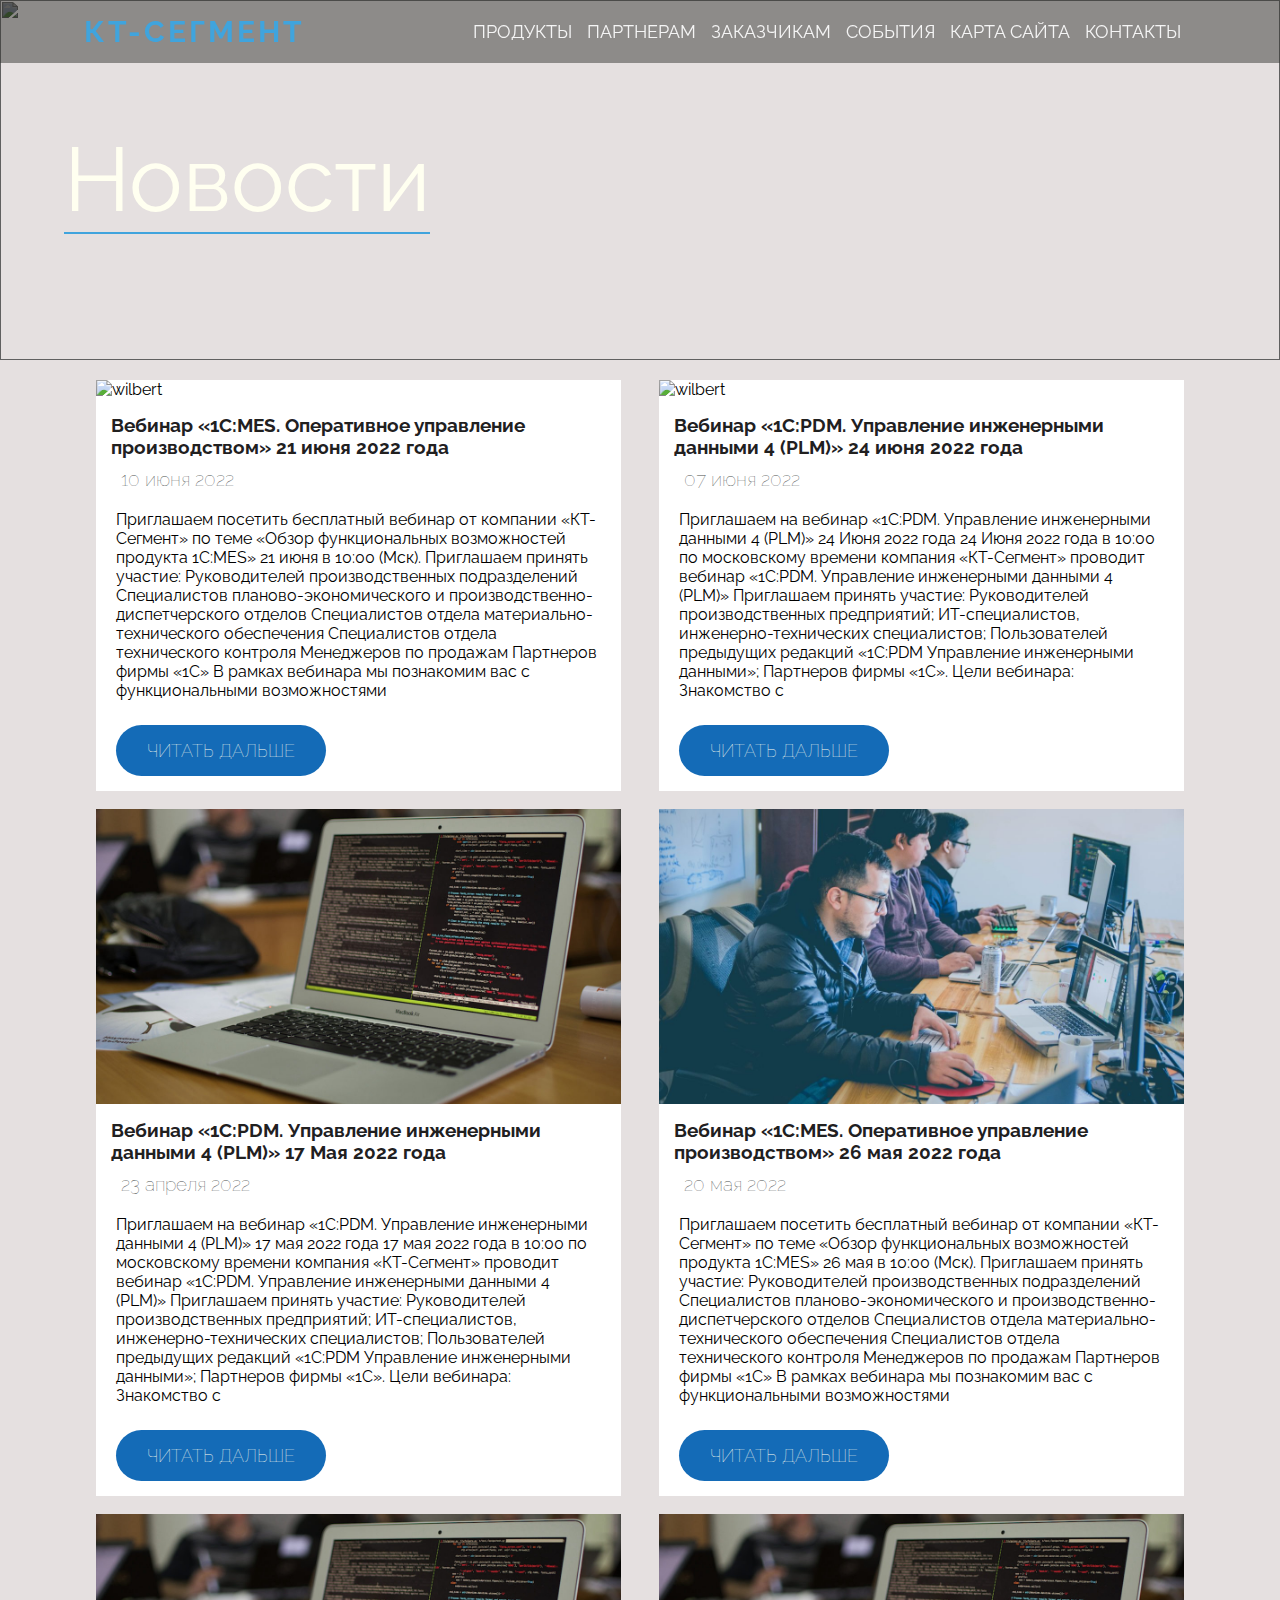
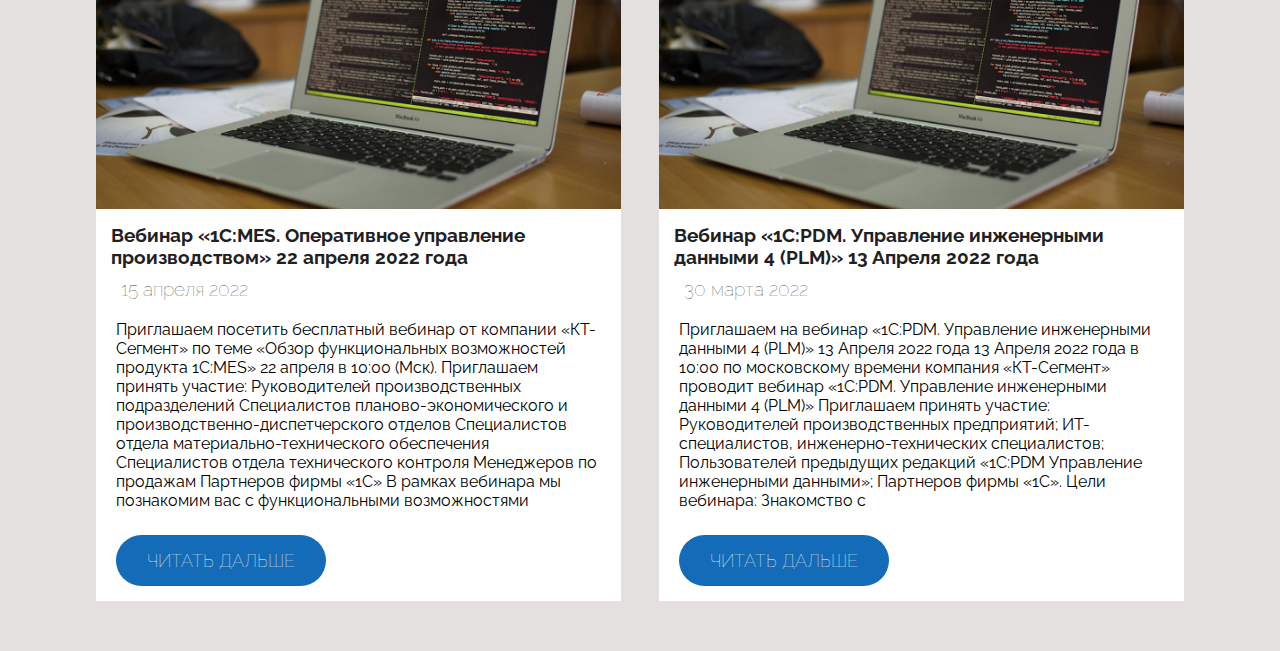
==== Events/index.html @ ed276fab "navbar changes and a few extra news blocks" ====
<!DOCTYPE html>
<html lang="ru">
<head>
    <meta charset="UTF-8">
    <meta http-equiv="X-UA-Compatible" content="IE=edge">
    <meta name="viewport" content="width=device-width, initial-scale=1.0">
    <link rel="stylesheet" href="./style.css">
    <title>События</title>
</head>
<body>
    <div class="navbar">
        <h1 class="title">
            КТ-СЕГМЕНТ
        </h1>
        <!-- разделы навбара -->
        <ul class="options_list">
            <!-- разделы с выпадающими списками -->
            <li class="options_expanding">
                <div class="options_text">
                    ПРОДУКТЫ
                </div>
                <div class="expanded_start">
                    <div class="expanded_list">
                        <div>
                            Программные продукты
                        </div>
                        <div>
                            1C:MES Оперативное управление производством
                        </div>
                        <div>
                            1С:ERP Управление предприятием 2
                        </div>
                        <div>
                            1С:PDM Управление инженерными данными 4 (PLM)
                        </div>
                        <div>
                            SCADA Диспетчерское управление и сбор данных
                        </div>
                    </div>
                </div>
                
            </li>
            <li class="options_expanding">
                <div class="options_text">
                    ПАРТНЕРАМ
                </div>
                <div class="expanded_start">
                    <div class="expanded_list">
                        <div>
                            Партнерская программа
                        </div>
                    </div>
                </div>
            </li>
            <li class="options_expanding">
                <div class="options_text">
                    ЗАКАЗЧИКАМ
                </div>
                <div class="expanded_start">
                    <div class="expanded_list">
                        <div>
                            Ведение проектов
                        </div>
                        <div>
                            Обучение «1С:MES Оперативное управление производством»
                        </div>
                        <div>
                            Информационно-технологическое сопровождение
                        </div>
                        <div>
                            Продукты 1С
                        </div>
                    </div>
                </div>
            </li>
            <!-- остальные разделы -->
            <li>
                СОБЫТИЯ
            </li>
            <li>
                КАРТА САЙТА
            </li>
            <li>
                КОНТАКТЫ
            </li>
        </ul>
    </div>
    
    <header>
        <img src="https://kt-segment.ru/wp-content/uploads/2018/07/prev800_2f11a647b375c6a657da7e7072e01fd4.jpg" alt="">

        <span>
            Новости
        </span>
    </header>

    <div class="all_news_block">

        <!-- insert new blocks here -->
        

        <div class="news_block">
            <img src="./img/news_thumbnails/img1.jpg" alt="wilbert">
            <div class="news_content">
               <h1>
                Вебинар «1С:MES. Оперативное управление производством» 21 июня 2022 года
               </h1>
               <h2>
                10 июня 2022
               </h2>
               <span>
                Приглашаем посетить бесплатный вебинар от компании «КТ-Сегмент» по теме «Обзор функциональных возможностей продукта 1С:MES» 21 июня в 10:00 (Мск).   Приглашаем принять участие: Руководителей производственных подразделений Специалистов планово-экономического и производственно-диспетчерского отделов Специалистов отдела материально-технического обеспечения Специалистов отдела технического контроля Менеджеров по продажам Партнеров фирмы «1С»   В рамках вебинара мы познакомим вас с функциональными возможностями
               </span>
               
            </div>
            <button>
                Читать дальше
            </button>
        </div>
        <div class="news_block">
            <img src="./img/news_thumbnails/img2.jpg" alt="wilbert">
            <div class="news_content">
               <h1>
                Вебинар «1С:PDM. Управление инженерными данными 4 (PLM)» 24 июня 2022 года
               </h1>
               <h2>
                07 июня 2022
               </h2>
               <span>
                Приглашаем на вебинар «1С:PDM. Управление инженерными данными 4 (PLM)» 24 Июня 2022 года 24 Июня 2022 года в 10:00 по московскому времени компания «КТ-Сегмент» проводит вебинар «1С:PDM. Управление инженерными данными 4 (PLM)» Приглашаем принять участие: Руководителей производственных предприятий; ИТ-специалистов, инженерно-технических специалистов; Пользователей предыдущих редакций «1С:PDM Управление инженерными данными»; Партнеров фирмы «1С». Цели вебинара: Знакомство с
               </span>
               
            </div>
            <button>
                Читать дальше
            </button>
        </div>
        <div class="news_block">
            <img src = "./img/news_thumbnails/img3.jpg" alt="">
            <div class="news_content">
                <h1> Вебинар «1С:PDM. Управление инженерными данными 4 (PLM)» 17 Мая 2022 года 
                </h1>
                <h2> 23 апреля 2022
                </h2>
                <span> Приглашаем на вебинар «1С:PDM. Управление инженерными данными 4 (PLM)» 17 мая 2022 года 17 мая 2022 года в 10:00 по московскому времени компания «КТ-Сегмент» проводит вебинар «1С:PDM. Управление инженерными данными 4 (PLM)» Приглашаем принять участие: Руководителей производственных предприятий; ИТ-специалистов, инженерно-технических специалистов; Пользователей предыдущих редакций «1С:PDM Управление инженерными данными»; Партнеров фирмы «1С». Цели вебинара: Знакомство с
                </span>
                </div>
                <button> Читать дальше </button>
            </div>
        <div class="news_block">
            <img src = "./img/news_thumbnails/img4.jpg" alt="">
            <div class="news_content">
                <h1> Вебинар «1С:MES. Оперативное управление производством» 26 мая 2022 года 
                </h1>
                <h2> 20 мая 2022
                </h2>
                <span> Приглашаем посетить бесплатный вебинар от компании «КТ-Сегмент» по теме «Обзор функциональных возможностей продукта 1С:MES» 26 мая в 10:00 (Мск).   Приглашаем принять участие: Руководителей производственных подразделений Специалистов планово-экономического и производственно-диспетчерского отделов Специалистов отдела материально-технического обеспечения Специалистов отдела технического контроля Менеджеров по продажам Партнеров фирмы «1С»   В рамках вебинара мы познакомим вас с функциональными возможностями
                </span>
                </div>
                <button> Читать дальше </button>
            </div>
        <div class="news_block">
            <img src = "./img/news_thumbnails/img3.jpg" alt="">
            <div class="news_content">
                <h1> Вебинар «1С:MES. Оперативное управление производством» 22 апреля 2022 года 
                </h1>
                <h2> 15 апреля 2022
                </h2>
                <span> Приглашаем посетить бесплатный вебинар от компании «КТ-Сегмент» по теме «Обзор функциональных возможностей продукта 1С:MES» 22 апреля в 10:00 (Мск).   Приглашаем принять участие: Руководителей производственных подразделений Специалистов планово-экономического и производственно-диспетчерского отделов Специалистов отдела материально-технического обеспечения Специалистов отдела технического контроля Менеджеров по продажам Партнеров фирмы «1С»   В рамках вебинара мы познакомим вас с функциональными возможностями
                </span>
                </div>
                <button> Читать дальше </button>
            </div>
        <div class="news_block">
            <img src = "./img/news_thumbnails/img3.jpg" alt="">
            <div class="news_content">
                <h1> Вебинар «1С:PDM. Управление инженерными данными 4 (PLM)» 13 Апреля 2022 года 
                </h1>
                <h2> 30 марта 2022
                </h2>
                <span> Приглашаем на вебинар «1С:PDM. Управление инженерными данными 4 (PLM)» 13 Апреля 2022 года 13 Апреля 2022 года в 10:00 по московскому времени компания «КТ-Сегмент» проводит вебинар «1С:PDM. Управление инженерными данными 4 (PLM)» Приглашаем принять участие: Руководителей производственных предприятий; ИТ-специалистов, инженерно-технических специалистов; Пользователей предыдущих редакций «1С:PDM Управление инженерными данными»; Партнеров фирмы «1С». Цели вебинара: Знакомство с
                </span>
                </div>
                <button> Читать дальше </button>
            </div>
    </div>

    <script src="https://code.jquery.com/jquery-3.6.0.min.js" integrity="sha256-/xUj+3OJU5yExlq6GSYGSHk7tPXikynS7ogEvDej/m4=" crossorigin="anonymous"></script>
    <script src="main.js"></script>
</body>
</html>
---- Events/style.css ----
/* размеры подгоняйте по мере появления элементов, цвет пока только для наглядности некоторых элементов */
@import url('https://fonts.googleapis.com/css2?family=Raleway:wght@500&display=swap');

:root {
  --dark-blue: #1d465d;
  --blue: #40a4dd;
  --gray: #ededed;
}

* {
    font-family: "Raleway";
    margin: 0;
    padding: 0;
    box-sizing: border-box;
}

body{
    width:100%;
    height:fit-content;
    margin:0px;
    overflow-x: hidden;
    display: flex;
    flex-direction: column;
    align-items: center;

    background-color: rgb(229, 224, 224);
}

body::-webkit-scrollbar {
    width: 5px;
    background-color: #fff;
}

body::-webkit-scrollbar-thumb {
    width: 5px;
    background-color: rgb(0, 142, 190);
}

header{
  display: flex;
  /* align-items: center; */
  justify-content: center;
  width:100vw;
  height:100vh;
  margin:0px;
}

/* фон хэдера */
header img{
  width:100vw;
  height:90vh;

  object-fit: cover;
  z-index: -1;
  filter: brightness(0.5);
  position: absolute;
  margin: 0;
}

/* анимация при загрузке */
.circle{
  position: absolute;
  width: 150px;
  height: 150px;  
  border: 10px solid white;
  border-radius: 50%;
  animation: 1000ms loading ease-in infinite;
  opacity: 0;
}

.circle:nth-child(2){
  animation: 1000ms loading ease-in infinite;
  animation-delay: 520ms;
}

@keyframes loading{
  0%{
      width:5px;
      height:5px;
      opacity: 0;
  }
  10%{
      opacity: 1;
  }
  60%{
      opacity: 1;
      border-width: 8px;
  }
  80%{
      width:90px;
      height: 90px;
      opacity:0;
      border-width: 2px;
  }
}

/* НАВБАР */
.navbar{
  z-index: 100;
  display: flex;
  align-items: center;
  justify-content: space-around;
  width: 100%;
  height: 63px;
  position: fixed;
  /* background-color: rgb(54, 53, 49); */
  background-color: rgba(54,53,49,0.5);
  transition-duration: 250ms;
}


.title{
  color: var(--blue);
  /* font-family: "Poppins", sans-serif; */
  font-size: 30px;
  letter-spacing: 3px;
  cursor: pointer;
}

/* ссылки на другие части сайта */
.options_list{
  display:flex;
  height: 100%;
  list-style-type: none;
}

/* разделы навбара */
.options_list li {
  display: flex;
  height: 100%;
  flex-direction: column;
  justify-content: center;
  color: whitesmoke;
  margin-right: 15px;
  transition-duration: 200ms;
  cursor: pointer;
  /* font-family: monospace; */

  font-size: 18px;
}

/* позиционирование для выпадающих списков */
.expanded_start{
  position: relative;
}

/* выпадающий из навбара список */
.options_expanding:hover .expanded_list{
  opacity: 1;
  height:fit-content;
  width:fit-content;

}
.options_expanding:hover .expanded_list div{
  height: 50px;
  width:100%;
  opacity: 1;
}

/* выпадающий список для пунктов навбара */
.expanded_list{
  display:flex;
  height: 0;
  flex-direction: column;
  align-items: center;
  position: absolute;
  width:fit-content;
  background-color: rgba(54,53,49,0.97);
  opacity: 0;
  transition-duration: 250ms;
  list-style-type: none;
}



/* стиль элементов выпадающего списка */
.expanded_list div{
  width:0;
  height:0px;

  opacity:0;
  color: ivory;
  display: flex;
  align-items:center;

  padding-left: 10px;
  padding-right: 10px;
  /* justify-content: center; */
  white-space: nowrap;
  /* border-bottom: 2px solid ivory; */
  transition-duration: 250ms;
}

/* реакция текста в выпадающем списке на мышь */
.expanded_list div:hover{
  color:rgb(20, 107, 183);
  background-color: rgba(44, 44, 39, 0.97);

}

/* позиционирование текста в навбаре */
.options_text{
  height: 100%;
  display: flex;
  align-items: center;
}

/* реакция текста в навбаре на мышь */
.options_list li:hover{
  color:rgb(20, 107, 183);
}

/* HEADER */
header{
  width:100vw;
  height:40vh;

  display: flex;
  justify-content: start;
  align-items: center;
}

header img{
  width:100vw;
  height:40vh;

  object-fit:cover;
  object-position: 50% 0;

  z-index: -1;
  filter: brightness(0.5);

  position: absolute;
}

header span{
  font-size: 10vh;

  margin-left: 5vw;

  color:ivory;

  border-bottom: 2px solid #40a4dd;
  
}

.all_news_block{
  width:85vw;

  margin-top: 20px;
  margin-bottom: 50px;
  
  display: grid;
  grid-template-columns: 1fr 1fr;
  column-gap: 3vw;
  row-gap: 2vh;
}

.news_block{
  display: flex;
  flex-direction: column;
  width:100%;
  background-color: white;
}

.news_block img{
  width: 100%;
  max-height: 40vh;
  object-fit: cover;
}

.news_content{
  /* height: 60%; */
  padding: 15px;
  
}

.news_content h1{
  font-size: larger;
  font-weight: bolder;
  color:rgb(33, 32, 31);
}
.news_content h2{
  margin: 10px;
  font-size: larger;
  font-weight: lighter;
  color:rgb(73, 76, 76);
}
.news_content span{
  display: block;
  padding: 10px 5px;
  color:black;
}
.news_block button{
  width:40%;
  border: none;

  background-color: rgb(20, 107, 183);
  margin-left: 20px;
  margin-bottom: 15px;
  font-weight: lighter;
  color:ivory;

  text-transform: uppercase;
  cursor:pointer;

  border-radius: 28px;
  font-size: large;
  padding: 15px 5px;
}
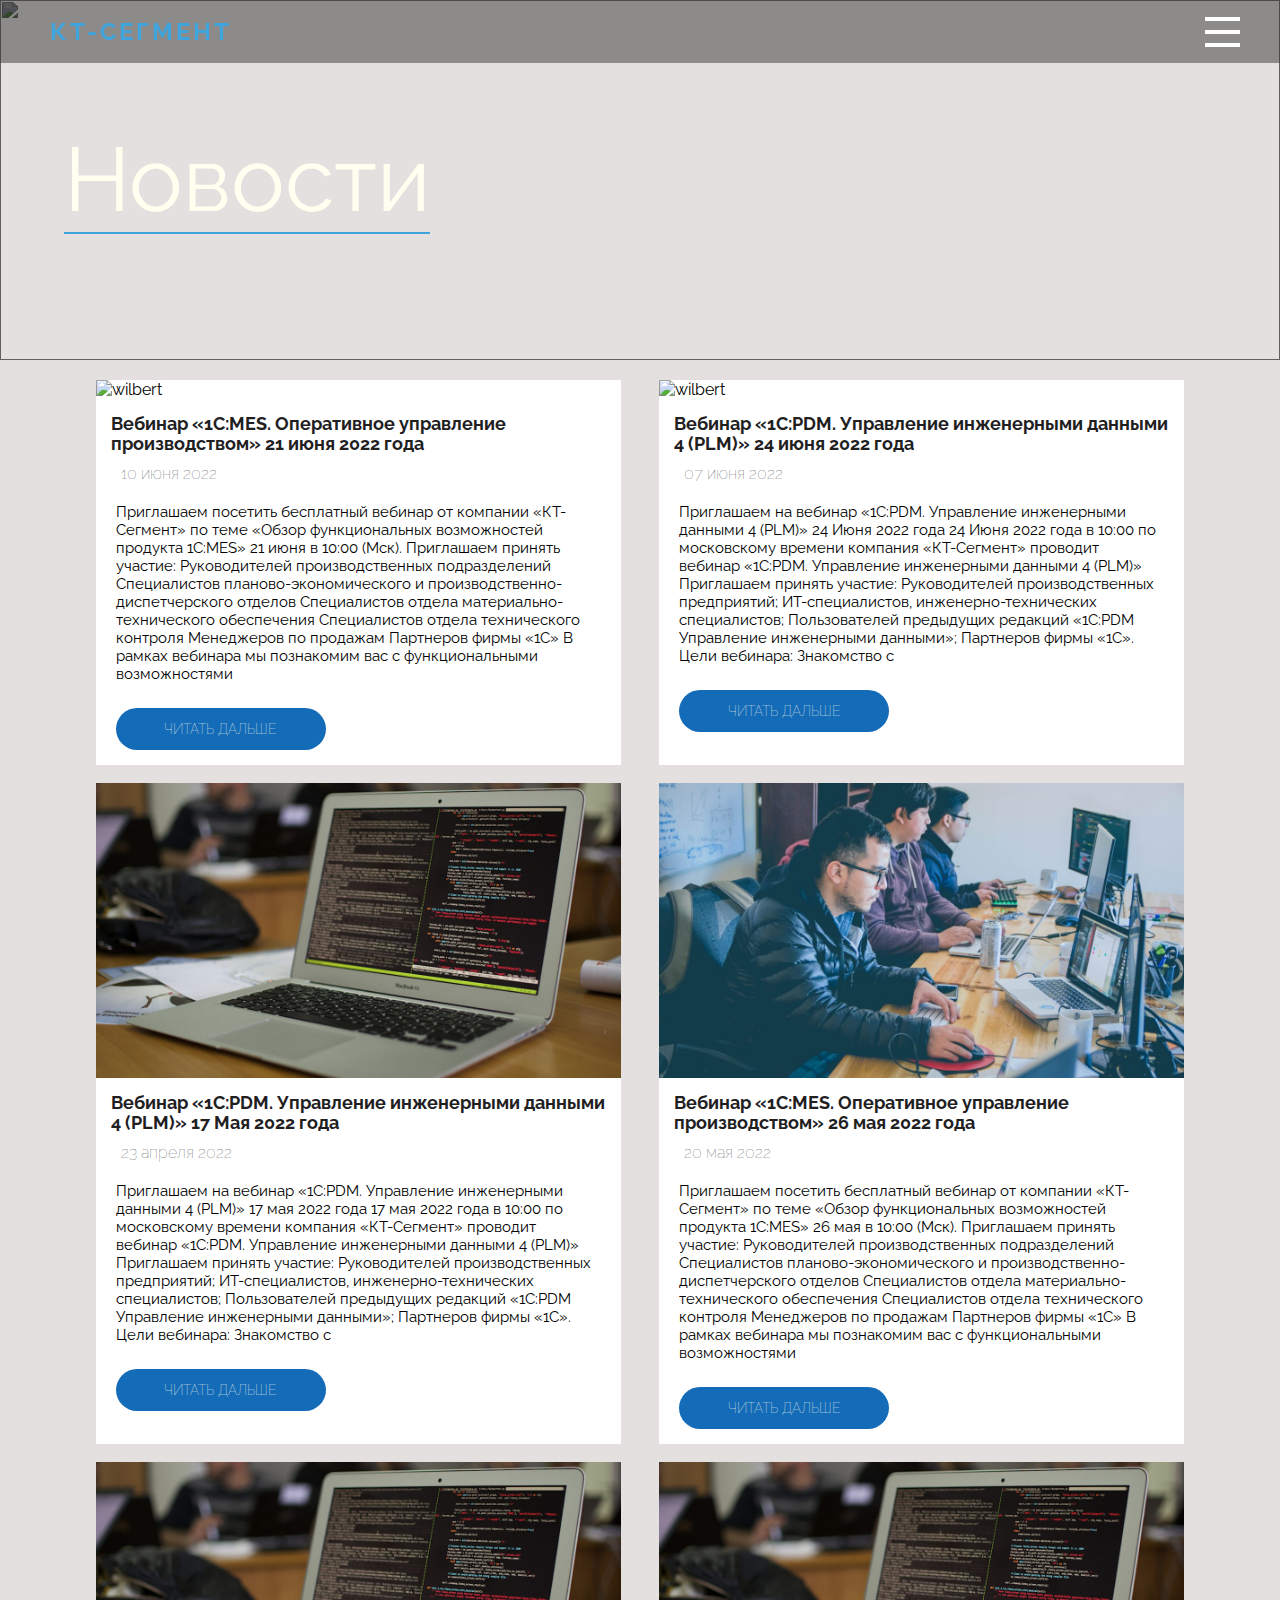
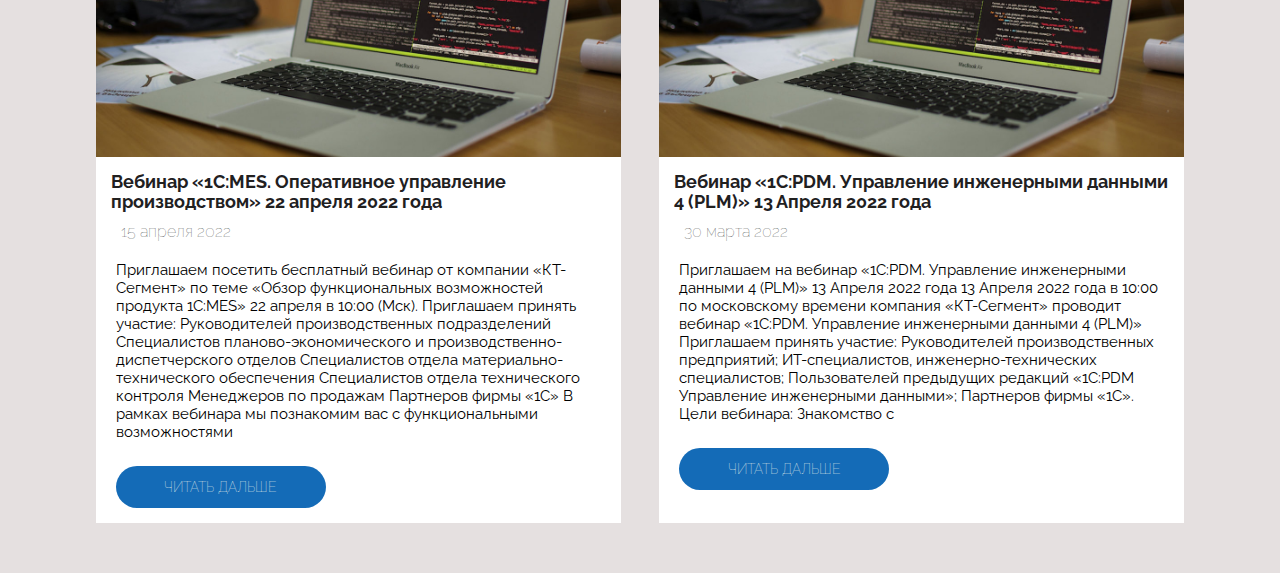
==== commit a5a62386: "adaptive changes" ====
--- a/Events/index.html
+++ b/Events/index.html
@@ -4,7 +4,7 @@
     <meta charset="UTF-8">
     <meta http-equiv="X-UA-Compatible" content="IE=edge">
     <meta name="viewport" content="width=device-width, initial-scale=1.0">
-    <link rel="stylesheet" href="./style.css">
+    <link rel="stylesheet" href="./css/style.css">
     <title>События</title>
 </head>
 <body>
@@ -21,21 +21,21 @@
                 </div>
                 <div class="expanded_start">
                     <div class="expanded_list">
-                        <div>
+                        <a href="https://kt-segment.ru/kaskad-2/" class="navbar_link">
                             Программные продукты
-                        </div>
-                        <div>
+                        </a>
+                        <a href="https://kt-segment.ru/1cmes/" class="navbar_link">
                             1C:MES Оперативное управление производством
-                        </div>
-                        <div>
+                        </a>
+                        <a href="https://kt-segment.ru/1cerp/" class="navbar_link">
                             1С:ERP Управление предприятием 2
-                        </div>
-                        <div>
+                        </a>
+                        <a href="https://kt-segment.ru/pdm-plm/" class="navbar_link">
                             1С:PDM Управление инженерными данными 4 (PLM)
-                        </div>
-                        <div>
+                        </a>
+                        <a href="https://kt-segment.ru/scada/" class="navbar_link">
                             SCADA Диспетчерское управление и сбор данных
-                        </div>
+                        </a>
                     </div>
                 </div>
                 
@@ -46,9 +46,9 @@
                 </div>
                 <div class="expanded_start">
                     <div class="expanded_list">
-                        <div>
+                        <a href="https://kt-segment.ru/partners/" class="navbar_link">
                             Партнерская программа
-                        </div>
+                        </a>
                     </div>
                 </div>
             </li>
@@ -58,18 +58,98 @@
                 </div>
                 <div class="expanded_start">
                     <div class="expanded_list">
-                        <div>
+                        <a href="https://kt-segment.ru/clients-2/" class="navbar_link">
                             Ведение проектов
-                        </div>
-                        <div>
+                        </a>
+                        <a href="https://kt-segment.ru/training-1smes-customer/" class="navbar_link">
                             Обучение «1С:MES Оперативное управление производством»
-                        </div>
-                        <div>
+                        </a>
+                        <a href="https://kt-segment.ru/itsupport/" class="navbar_link">
                             Информационно-технологическое сопровождение
-                        </div>
-                        <div>
+                        </a>
+                        <a href="https://kt-segment.ru/1cproducts/" class="navbar_link">
                             Продукты 1С
-                        </div>
+                        </a>
+                    </div>
+                </div>
+            </li>
+            <!-- остальные разделы -->
+            <li>
+                СОБЫТИЯ
+            </li>
+            <li>
+                КАРТА САЙТА
+            </li>
+            <li>
+                КОНТАКТЫ
+            </li>
+        </ul>
+
+        <div class="burger">
+            <div class="burger_line"></div>
+            <div class="burger_line"></div>
+            <div class="burger_line"></div>
+        </div>
+    </div>
+
+    <div class="phone_navbar invisible">
+        <ul class="phone_options_list">
+            <!-- разделы с выпадающими списками -->
+            <li class="phone_options_expanding">
+                <div class="phone_options_text">
+                    ПРОДУКТЫ
+                </div>
+                <div class="phone_expanded_start">
+                    <div class="phone_expanded_list invisible">
+                        <a href="https://kt-segment.ru/kaskad-2/" class="phone_navbar_link">
+                            Программные продукты
+                        </a>
+                        <a href="https://kt-segment.ru/1cmes/" class="phone_navbar_link">
+                            1C:MES Оперативное управление производством
+                        </a>
+                        <a href="https://kt-segment.ru/1cerp/" class="phone_navbar_link">
+                            1С:ERP Управление предприятием 2
+                        </a>
+                        <a href="https://kt-segment.ru/pdm-plm/" class="phone_navbar_link">
+                            1С:PDM Управление инженерными данными 4 (PLM)
+                        </a>
+                        <a href="https://kt-segment.ru/scada/" class="phone_navbar_link">
+                            SCADA Диспетчерское управление и сбор данных
+                        </a>
+                    </div>
+                </div>
+                
+            </li>
+            <li class="phone_options_expanding">
+                <div class="phone_options_text">
+                    ПАРТНЕРАМ
+                </div>
+                <div class="phone_expanded_start">
+                    <div class="phone_expanded_list invisible">
+                        <a href="https://kt-segment.ru/partners/" class="phone_navbar_link">
+                            Партнерская программа
+                        </a>
+                    </div>
+                </div>
+            </li>
+            <li class="phone_options_expanding">
+                <div class="phone_options_text">
+                    ЗАКАЗЧИКАМ
+                </div>
+                <div class="phone_expanded_start">
+                    <div class="phone_expanded_list invisible">
+                        <a href="https://kt-segment.ru/clients-2/" class="phone_navbar_link">
+                            Ведение проектов
+                        </a>
+                        <a href="https://kt-segment.ru/training-1smes-customer/" class="phone_navbar_link">
+                            Обучение «1С:MES Оперативное управление производством»
+                        </a>
+                        <a href="https://kt-segment.ru/itsupport/" class="phone_navbar_link">
+                            Информационно-технологическое сопровождение
+                        </a>
+                        <a href="https://kt-segment.ru/1cproducts/" class="phone_navbar_link">
+                            Продукты 1С
+                        </a>
                     </div>
                 </div>
             </li>
--- a/Events/css/style.css
+++ b/Events/css/style.css
@@ -0,0 +1,6 @@
+@import url("custom_other.css");
+@import url("custom_320.css");
+@import url("custom_576.css");
+@import url("custom_768.css");
+@import url("custom_992.css");
+@import url("custom_1200.css");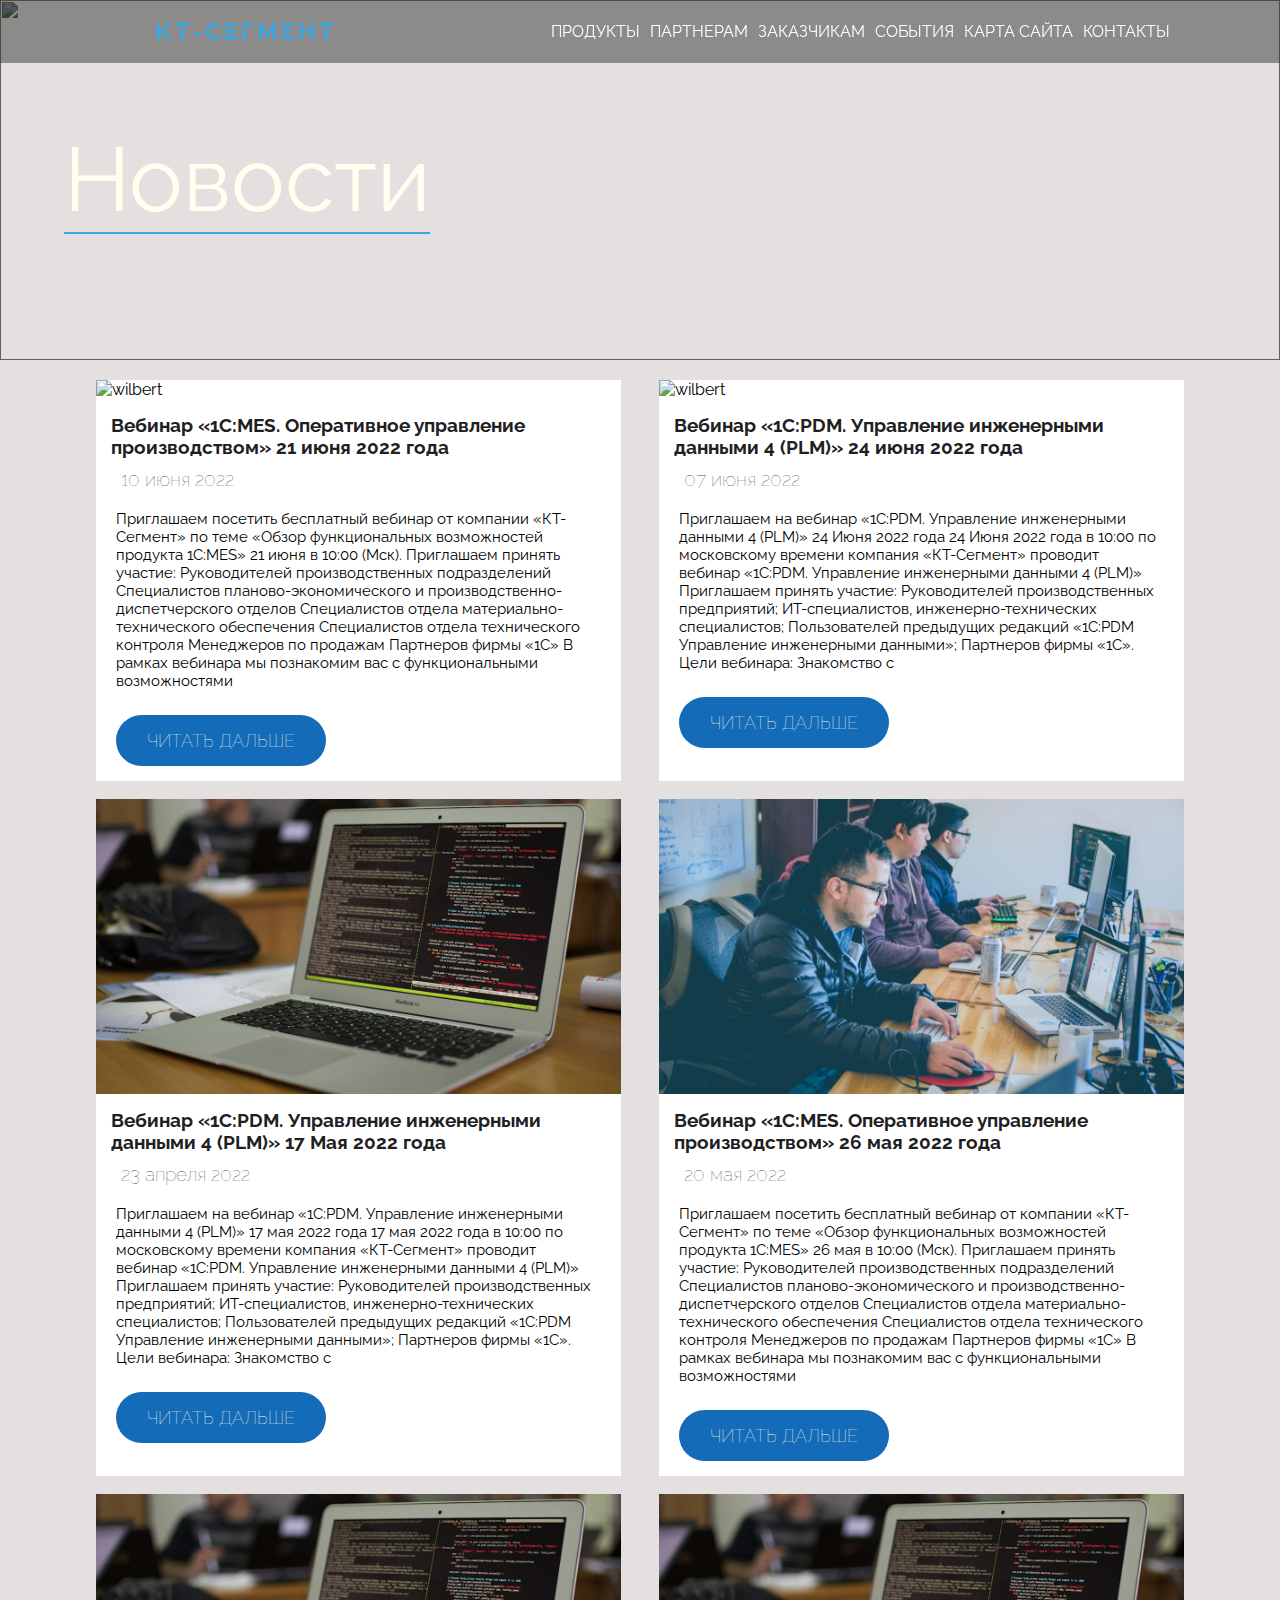
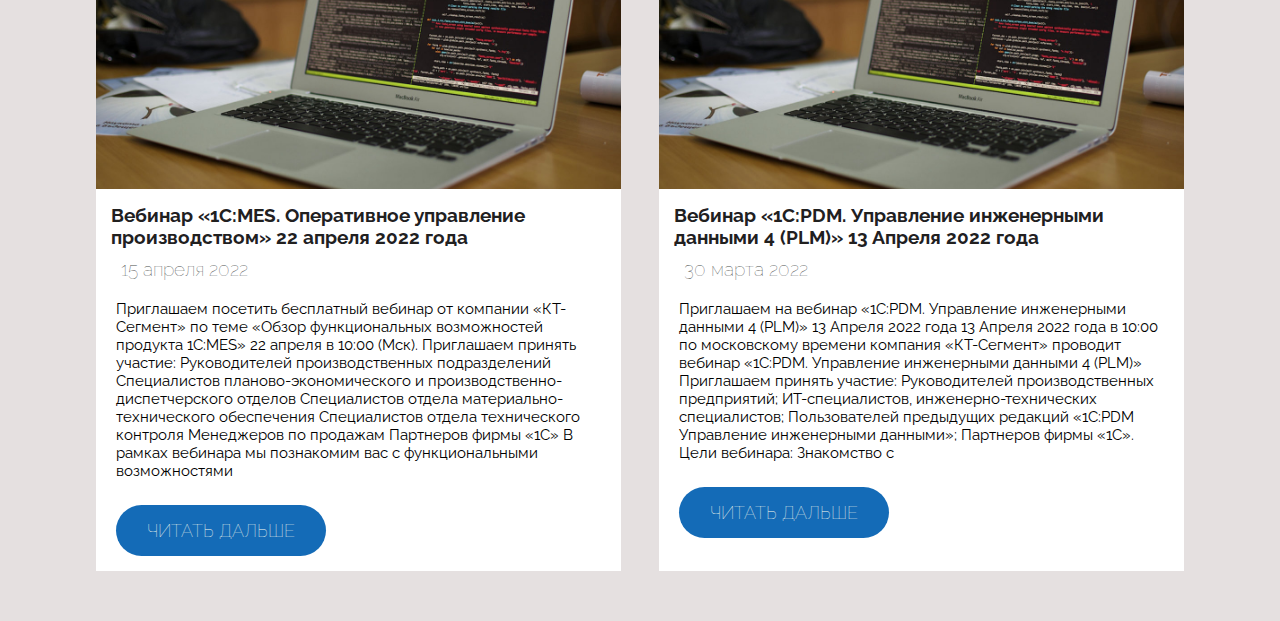
==== commit 3beea5c2: "adaptive" ====
--- a/Events/index.html
+++ b/Events/index.html
@@ -16,9 +16,9 @@
         <ul class="options_list">
             <!-- разделы с выпадающими списками -->
             <li class="options_expanding">
-                <div class="options_text">
+                <a class="options_text" href="">
                     ПРОДУКТЫ
-                </div>
+                </a>
                 <div class="expanded_start">
                     <div class="expanded_list">
                         <a href="https://kt-segment.ru/kaskad-2/" class="navbar_link">
@@ -41,9 +41,9 @@
                 
             </li>
             <li class="options_expanding">
-                <div class="options_text">
+                <a class="options_text" href="">
                     ПАРТНЕРАМ
-                </div>
+                </a>
                 <div class="expanded_start">
                     <div class="expanded_list">
                         <a href="https://kt-segment.ru/partners/" class="navbar_link">
@@ -75,13 +75,19 @@
             </li>
             <!-- остальные разделы -->
             <li>
+                <a class="options_text" href="">
                 СОБЫТИЯ
-            </li>
-            <li>
+                </a>
+            </li>
+            <li>
+                <a class="options_text" href="">
                 КАРТА САЙТА
-            </li>
-            <li>
+                </a>
+            </li>
+            <li>
+                <a class="options_text" href="">
                 КОНТАКТЫ
+                </a>
             </li>
         </ul>
 
@@ -93,6 +99,10 @@
     </div>
 
     <div class="phone_navbar invisible">
+        <div class="cross">
+            <div class="cross_line1"></div>
+            <div class="cross_line2"></div>
+        </div>
         <ul class="phone_options_list">
             <!-- разделы с выпадающими списками -->
             <li class="phone_options_expanding">
@@ -155,13 +165,19 @@
             </li>
             <!-- остальные разделы -->
             <li>
+                <a href="" class="phone_options_noexp">
                 СОБЫТИЯ
-            </li>
-            <li>
+                </a>
+            </li>
+            <li>
+                <a href="" class="phone_options_noexp">
                 КАРТА САЙТА
-            </li>
-            <li>
+                </a>
+            </li>
+            <li>
+                <a href="" class="phone_options_noexp">
                 КОНТАКТЫ
+                </a>
             </li>
         </ul>
     </div>
--- a/Events/css/style.css
+++ b/Events/css/style.css
@@ -1,6 +1,5 @@
 @import url("custom_other.css");
 @import url("custom_320.css");
+@import url("custom_768.css");
 @import url("custom_576.css");
-@import url("custom_768.css");
 @import url("custom_992.css");
-@import url("custom_1200.css");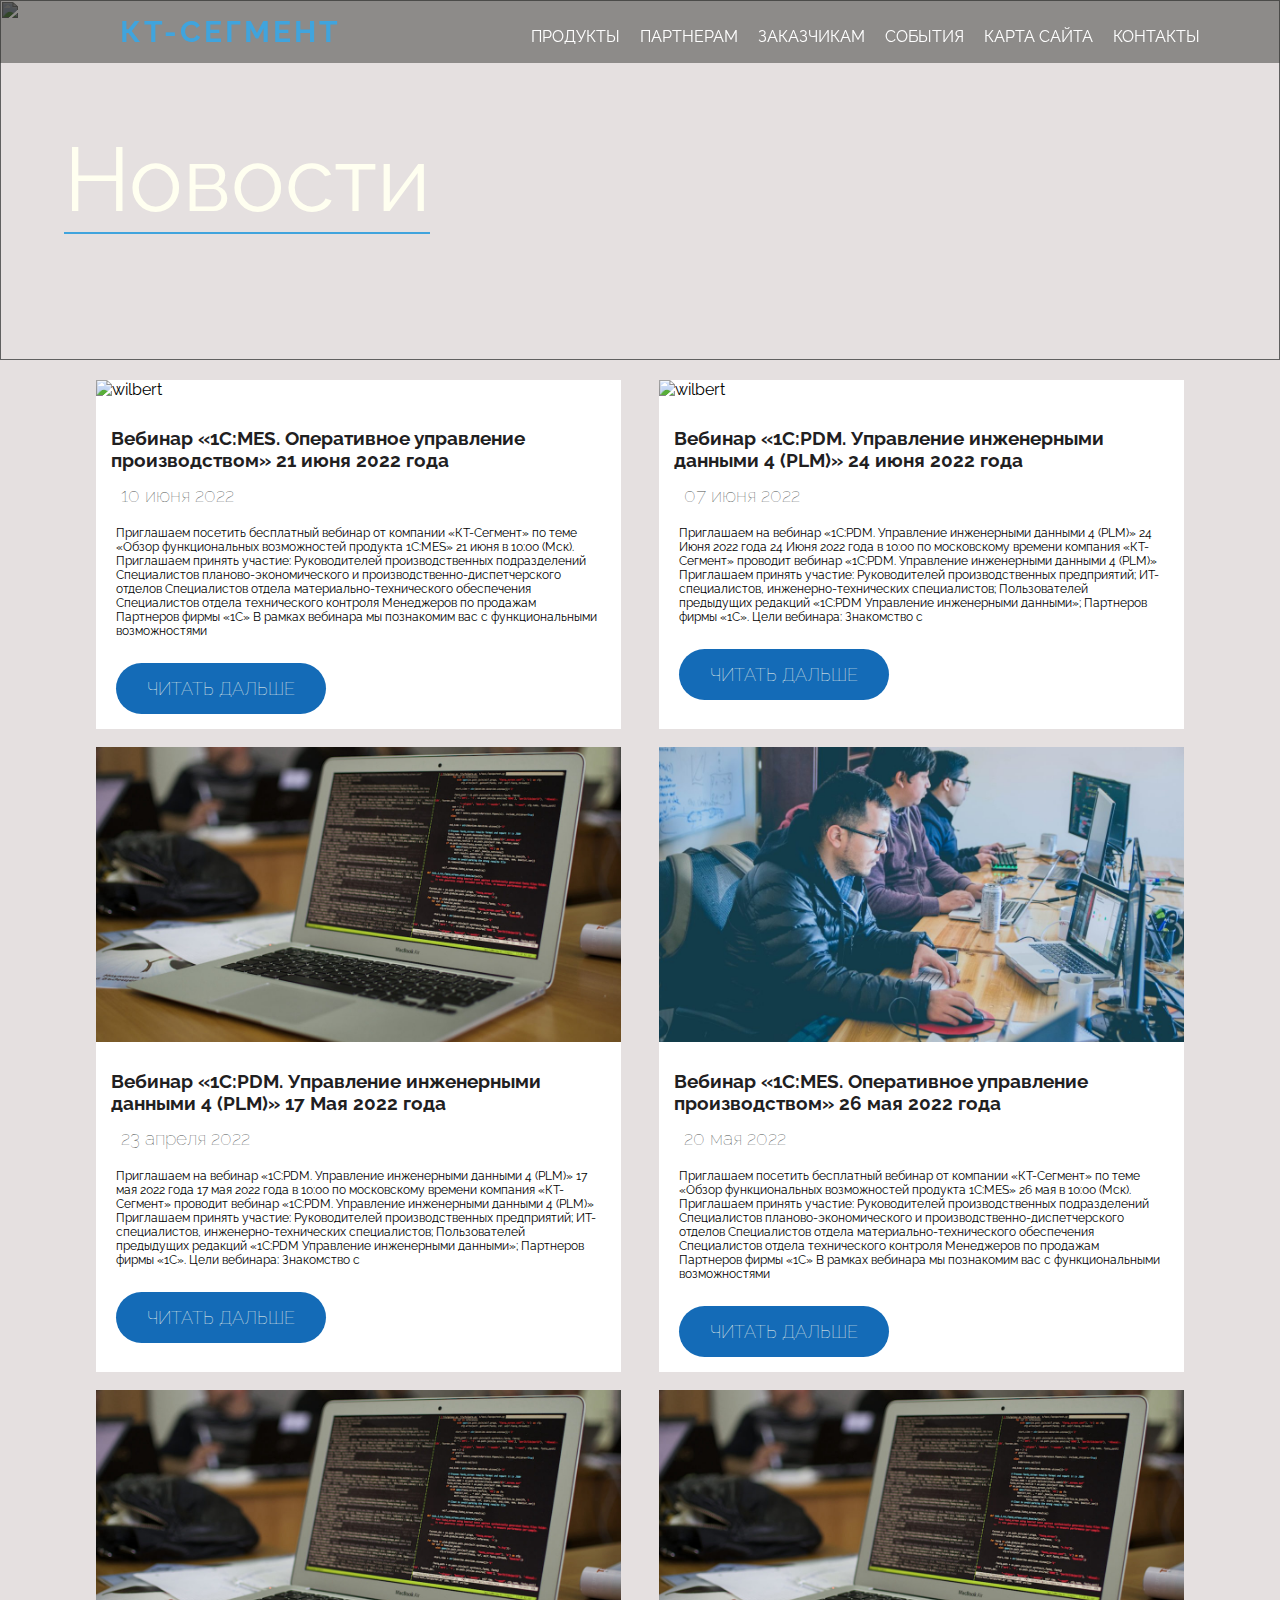
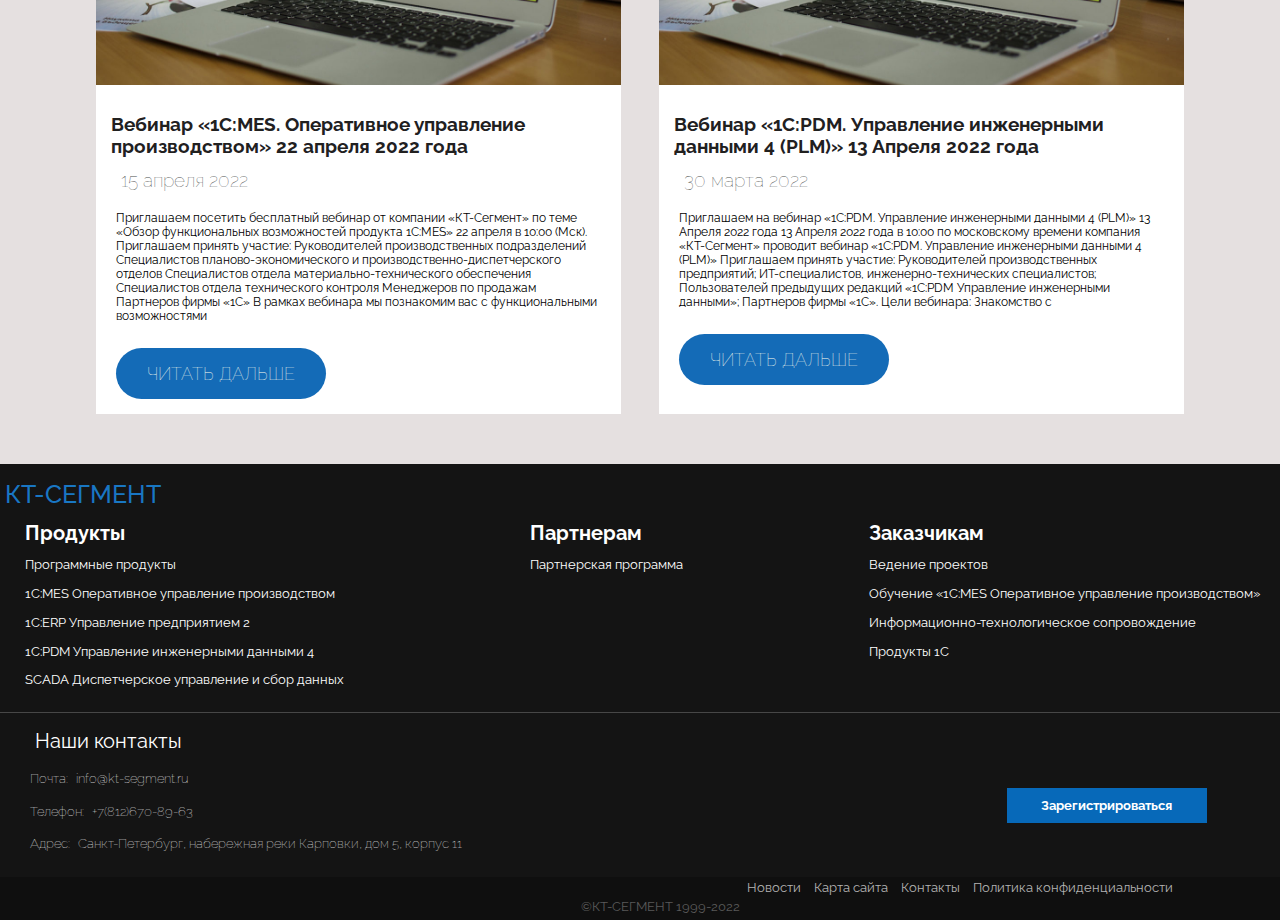
==== commit e4c0215d: "almost done" ====
--- a/Events/index.html
+++ b/Events/index.html
@@ -280,6 +280,60 @@
                 <button> Читать дальше </button>
             </div>
     </div>
+    <footer class="footer">
+        <div class="container">
+         <div class="footer__logo">КТ-СЕГМЕНТ</div> 
+            <div class="footer__inner">  
+                        <div class="opt_first">
+                        <p><b>Продукты</b></p>
+                        <p><a href="https://kt-segment.ru/kaskad-2/">Программные продукты</a></p>
+                        <p><a href="https://kt-segment.ru/1cmes/">1С:MES Оперативное управление производством</a></p>
+                        <p><a href="https://kt-segment.ru/1cerp/">1С:ERP Управление предприятием 2</a></p>
+                        <p><a href="https://kt-segment.ru/pdm-plm/">1С:PDM Управление инженерными данными 4 </a></p>
+                        <p><a href="https://kt-segment.ru/scada/">SCADA Диспетчерское управление и сбор данных</a></p>
+                    </div>
+                    <div class="opt_second">
+                        <p><b>Партнерам</b></p>
+                        <p><a href="https://kt-segment.ru/partners/">Партнерская программа</a></p>
+                    </div>
+                    <div class="opt_third">
+                        <p><b>Заказчикам</b></p>
+                        <p><a href="https://kt-segment.ru/clients-2/">Ведение проектов</a></p>
+                        <p><a href="https://kt-segment.ru/training-1smes-customer/">Обучение «1С:MES Оперативное управление производством»</a></p>
+                        <p><a href="https://kt-segment.ru/itsupport/">Информационно-технологическое сопровождение</a></p>
+                        <p><a href="https://kt-segment.ru/1cproducts/">Продукты 1C</a></p>
+                    </div>
+                     </div>
+                    </div>
+                    <div class="footer__options">
+                    <div class=" text__first"><p><b>Наши контакты</b></p>
+                        Почта: <a href="https://e.mail.ru/compose/">info@kt-segment.ru</a>
+                        <p>Телефон: <a>+7(812)670-89-63</a></p>
+                        <p>Адрес:  <a href="https://clck.ru/rW4zp">Санкт-Петербург, набережная реки Карповки,
+                            дом 5, корпус 11</a>
+                        </p>
+                    </div>
+                    <div class="text__second">
+                             <form class="subscribe" action="/" method="post">
+                            <button class="subscribe__button" type="submit">
+                                <a href="https://kt-segment.ru/webinar/"> Зарегистрироваться</a></button>
+                        </form>
+                    </div>
+                    </div>
+                        </div> 
+                    </div>
+                    <div class="footer__copyright">
+                <div class="opt_forth">
+                        <a href="https://kt-segment.ru/news/">Новости </a>
+                        <a1 href="https://kt-segment.ru/map/">Карта сайта </a1>
+                        <a2 href="https://kt-segment.ru/contact/">Контакты </a2>
+                        <a3 href="https://kt-segment.ru/privacy_policy/">Политика конфиденциальности </a3>
+                    </div>
+                    <a>&copy;КТ-СЕГМЕНТ 1999-2022</a>
+                </div>
+                </div>
+            </div>
+    </footer>
 
     <script src="https://code.jquery.com/jquery-3.6.0.min.js" integrity="sha256-/xUj+3OJU5yExlq6GSYGSHk7tPXikynS7ogEvDej/m4=" crossorigin="anonymous"></script>
     <script src="main.js"></script>
--- a/Events/css/style.css
+++ b/Events/css/style.css
@@ -3,3 +3,5 @@
 @import url("custom_768.css");
 @import url("custom_576.css");
 @import url("custom_992.css");
+@import url("./navbar/navbar_style.css");
+@import url('./footer/footer_style.css');